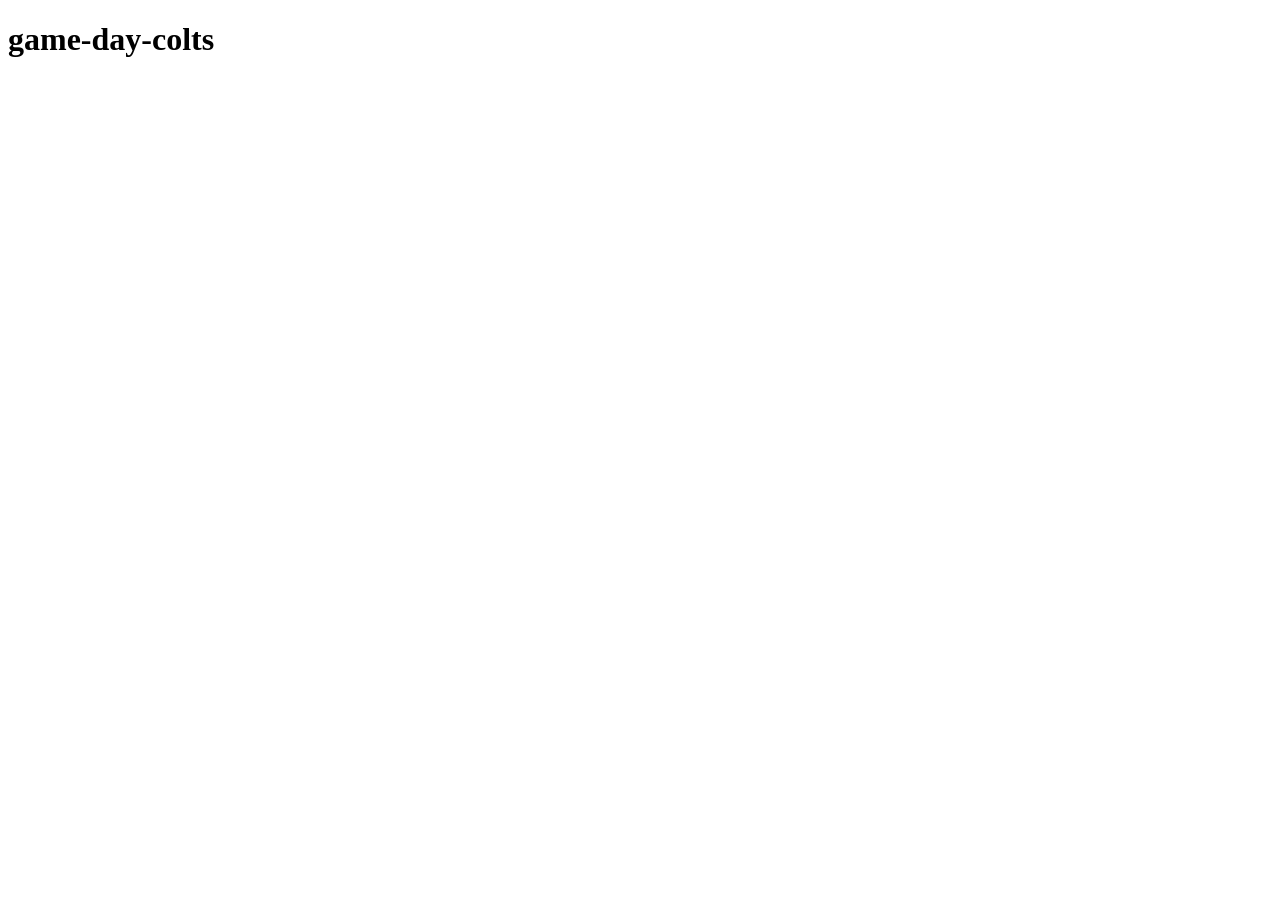
==== workers/game-day-colts/public/index.html @ 61f77a73 "Add game-day Worker configs and placeholder pages Co-Authored-By: Claude Haiku 5.5 <noreply@anthropi" ====
<!DOCTYPE html>
<html lang="en">
  <head>
    <meta charset="UTF-8" />
    <meta name="viewport" content="width=device-width, initial-scale=1.0" />
    <title>game-day-colts</title>
  </head>
  <body>
    <!-- PLACEHOLDER: replace with the game-day page HTML -->
    <h1>game-day-colts</h1>
  </body>
</html>
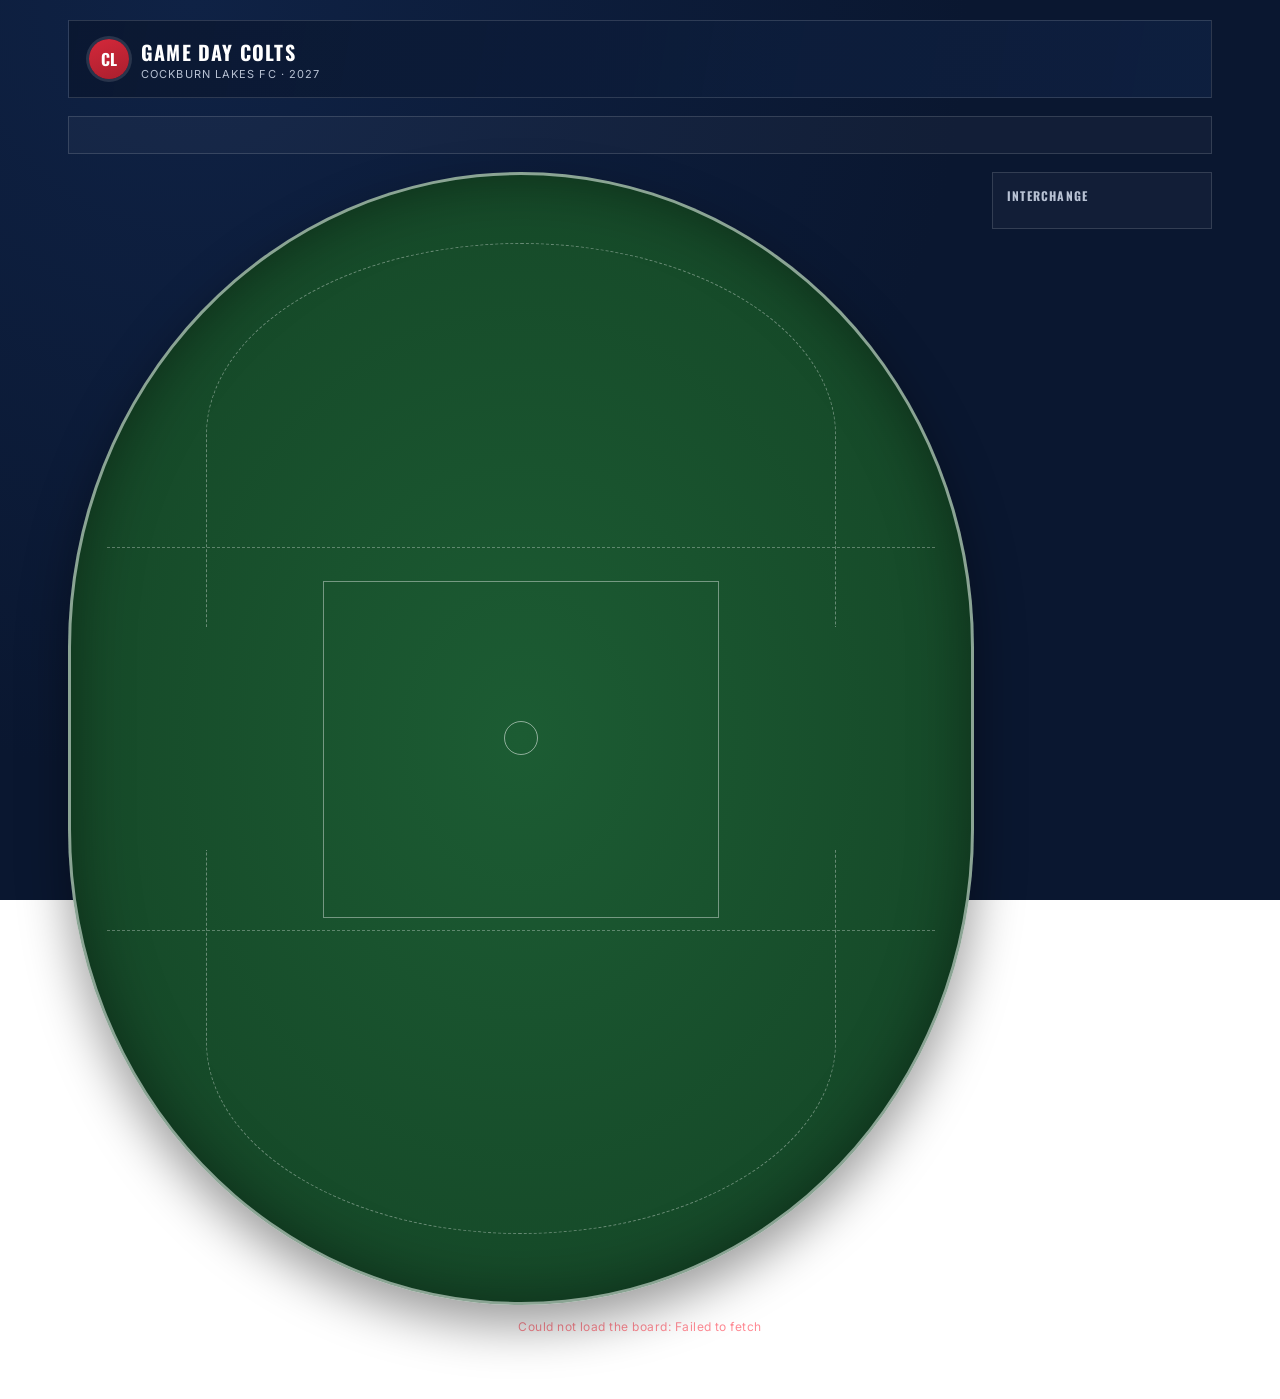
==== commit 4009c362: "Add Game Day grade pages (League, Colts, Reserves, Thirds) Each game-day Worker serves a read-only i" ====
--- a/workers/game-day-colts/public/index.html
+++ b/workers/game-day-colts/public/index.html
@@ -1,12 +1,305 @@
 <!DOCTYPE html>
 <html lang="en">
-  <head>
-    <meta charset="UTF-8" />
-    <meta name="viewport" content="width=device-width, initial-scale=1.0" />
-    <title>game-day-colts</title>
-  </head>
-  <body>
-    <!-- PLACEHOLDER: replace with the game-day page HTML -->
-    <h1>game-day-colts</h1>
-  </body>
+<head>
+<meta charset="UTF-8">
+<meta name="viewport" content="width=device-width, initial-scale=1.0">
+<title>Game Day Colts | Cockburn Lakes FC</title>
+<link rel="preconnect" href="https://fonts.googleapis.com">
+<link href="https://fonts.googleapis.com/css2?family=Inter:wght@400;700&family=Oswald:wght@700;900&display=swap" rel="stylesheet">
+<style>
+:root {
+  --navy: #0a1730;
+  --navy-2: #0f2245;
+  --red: #d4283a;
+  --red-dark: #a91f2e;
+  --silver: #b8c2d4;
+  --line: rgba(255,255,255,.14);
+}
+* { box-sizing: border-box; margin: 0; padding: 0; }
+body {
+  font-family: "Inter", -apple-system, BlinkMacSystemFont, "Segoe UI", sans-serif;
+  background: radial-gradient(circle at 15% 0%, var(--navy-2), var(--navy) 55%) fixed;
+  color: #fff;
+  min-height: 100vh;
+}
+h1, .display, .grade, .jumper, .pname, .pos-label, .arc-label, .line-label { font-family: "Oswald", "Arial Narrow", sans-serif; text-transform: uppercase; letter-spacing: .02em; }
+
+#app { max-width: 1180px; margin: 0 auto; padding: 20px 18px 60px; }
+
+.masthead { display: flex; align-items: center; justify-content: space-between; gap: 16px; padding: 16px 20px; border: 1px solid var(--line); background: linear-gradient(100deg, rgba(10,23,48,.9), rgba(15,34,69,.7)); margin-bottom: 18px; }
+.brand { display: flex; align-items: center; gap: 12px; }
+.brand-mark { width: 40px; height: 40px; border-radius: 50%; background: linear-gradient(160deg, var(--red), var(--red-dark)); display: grid; place-items: center; font: 900 16px/1 "Oswald", sans-serif; box-shadow: 0 0 0 3px rgba(255,255,255,.12); }
+.masthead h1 { font-size: 20px; letter-spacing: .06em; }
+.masthead .sub { color: var(--silver); font-size: 11px; letter-spacing: .1em; }
+.updated { font-size: 11px; color: var(--silver); letter-spacing: .06em; text-align: right; }
+
+.team-banner { text-align: center; padding: 18px; border: 1px solid var(--line); background: rgba(255,255,255,.03); margin-bottom: 18px; }
+.team-banner .club { font-size: 12px; letter-spacing: .18em; color: var(--silver); }
+.team-banner .grade { font: 900 30px/1.05 "Oswald", sans-serif; margin: 4px 0; }
+.team-banner .round { font-size: 13px; color: var(--silver); letter-spacing: .08em; margin-bottom: 6px; }
+.team-banner .versus { display: flex; align-items: center; justify-content: center; gap: 14px; font: 700 18px "Oswald", sans-serif; text-transform: uppercase; }
+.team-banner .versus .vs { color: var(--red); font-size: 12px; letter-spacing: .2em; }
+.team-banner .empty-note { font-size: 13px; color: var(--silver); }
+
+.board-layout { display: grid; grid-template-columns: 1fr 220px; gap: 18px; }
+.oval-wrap {
+  position: relative; aspect-ratio: 4 / 5;
+  background: radial-gradient(ellipse at center, #1c5c33 0%, #164a29 70%, #123f22 100%);
+  border-radius: 50% / 42%;
+  border: 3px solid rgba(255,255,255,.5);
+  box-shadow: inset 0 0 60px rgba(0,0,0,.4), 0 20px 50px rgba(0,0,0,.4);
+  overflow: hidden;
+}
+.oval-wrap::before, .oval-wrap::after {
+  content: ""; position: absolute; left: 15%; right: 15%; height: 34%;
+  border: 1px dashed rgba(255,255,255,.35); border-bottom: 0; border-radius: 50% 50% 0 0;
+}
+.oval-wrap::before { top: 6%; }
+.oval-wrap::after { bottom: 6%; transform: rotate(180deg); }
+.third-line { position: absolute; left: 4%; right: 4%; height: 0; border-top: 1px dashed rgba(255,255,255,.3); }
+.third-line.top { top: 33%; }
+.third-line.bottom { top: 67%; }
+.centre-square { position: absolute; left: 28%; right: 28%; top: 36%; height: 30%; border: 1px solid rgba(255,255,255,.4); }
+.centre-circle { position: absolute; left: 50%; top: 50%; width: 34px; height: 34px; margin: -17px 0 0 -17px; border: 1px solid rgba(255,255,255,.5); border-radius: 50%; }
+.arc-label { position: absolute; font: 700 13px "Oswald", sans-serif; color: rgba(255,255,255,.55); letter-spacing: .04em; }
+.arc-label.top { top: 3%; right: 4%; }
+.arc-label.bottom { bottom: 3%; left: 4%; }
+.line-label { position: absolute; left: -2px; font: 700 9px "Oswald", sans-serif; letter-spacing: .12em; color: rgba(255,255,255,.4); writing-mode: vertical-rl; text-orientation: mixed; }
+.line-label.backs { top: 6%; }
+.line-label.forwards { bottom: 6%; }
+
+.slot { position: absolute; transform: translate(-50%, -50%); width: 88px; text-align: center; z-index: 5; }
+.slot-card { padding-bottom: 2px; }
+.slot-card .jumper { font: 900 13px "Oswald", sans-serif; color: #fff; padding: 3px 4px 0; line-height: 1.1; min-height: 14px; }
+.slot-card .pname { font-size: 11px; font-weight: 700; color: #fff; padding: 6px 4px; line-height: 1.15; text-transform: none; letter-spacing: 0; }
+.slot-card .pos-label { font-size: 8px; letter-spacing: .07em; color: rgba(255,255,255,.85); text-transform: uppercase; margin-top: 3px; text-shadow: 0 1px 3px rgba(0,0,0,.8); }
+.slot-card[data-line="back"] .pname { background: var(--red); }
+.slot-card[data-line="mid"] .pname { background: #1c4fa8; }
+.slot-card[data-line="forward"] .pname { background: #1c7a3c; }
+.slot-card.empty .pname { background: rgba(255,255,255,.08); border: 1px dashed rgba(255,255,255,.3); color: rgba(255,255,255,.55); font-weight: 400; }
+
+.interchange-panel { border: 1px solid var(--line); background: rgba(255,255,255,.03); padding: 14px; height: fit-content; }
+.interchange-panel h3 { font: 700 12px "Oswald", sans-serif; letter-spacing: .1em; text-transform: uppercase; margin-bottom: 10px; color: var(--silver); }
+.ic-row { display: flex; align-items: center; gap: 8px; padding: 8px; margin-bottom: 8px; background: rgba(255,255,255,.06); border: 1px solid var(--line); font-size: 13px; }
+.ic-row .num { font: 900 11px "Oswald", sans-serif; color: var(--silver); width: 14px; }
+.ic-row .ic-name { font-weight: 700; }
+.ic-row.empty { color: rgba(255,255,255,.45); border-style: dashed; }
+
+.status-line { min-height: 20px; margin-top: 14px; text-align: center; font-size: 12px; color: var(--silver); letter-spacing: .04em; }
+.status-line.err { color: #ff8a94; }
+
+@media (max-width: 860px) {
+  .board-layout { grid-template-columns: 1fr; }
+  .slot { width: 76px; }
+  .slot-card .pname { font-size: 9px; }
+}
+</style>
+</head>
+<body>
+<div id="app">
+  <header class="masthead">
+    <div class="brand">
+      <div class="brand-mark">CL</div>
+      <div>
+        <h1>Game Day Colts</h1>
+        <div class="sub">COCKBURN LAKES FC &middot; 2027</div>
+      </div>
+    </div>
+    <div class="updated" id="updated"></div>
+  </header>
+
+  <section class="team-banner" id="banner"></section>
+
+  <div class="board-layout">
+    <div class="oval-wrap" id="oval">
+      <div class="arc-label top">50</div>
+      <div class="arc-label bottom">50</div>
+      <div class="line-label backs">BACKS</div>
+      <div class="line-label forwards">FORWARDS</div>
+      <div class="third-line top"></div>
+      <div class="third-line bottom"></div>
+      <div class="centre-square"></div>
+      <div class="centre-circle"></div>
+    </div>
+    <aside class="interchange-panel">
+      <h3>Interchange</h3>
+      <div id="interchange"></div>
+    </aside>
+  </div>
+
+  <div class="status-line" id="status"></div>
+</div>
+
+<script>
+// ---- Settings ----
+// Base URL of the coaches-board Worker (the API this page reads from).
+const API_BASE = "https://coaches-board.clfc2027.workers.dev";
+// Name of the grade on the board that this page shows (matched against the grade list).
+const GRADE_MATCH = "Colts";
+const PAGE_TITLE = "Game Day Colts";
+const BOARD_YEAR = 2027;
+const INTERCHANGE_COUNT = 4;
+// How often the page checks for a newly saved team (ms).
+const REFRESH_MS = 60000;
+
+// Same 17 positions and pitch coordinates as the coaches board.
+const POSITIONS = [
+  { id: "FULL_BACK", label: "Full Back", x: 50, y: 7, line: "back" },
+  { id: "BACK_POCKET_L", label: "Back Pocket", x: 26, y: 15, line: "back" },
+  { id: "BACK_POCKET_R", label: "Back Pocket", x: 74, y: 15, line: "back" },
+  { id: "BACK_FLANK_L", label: "Back Flank", x: 16, y: 26, line: "back" },
+  { id: "CENTRE_HALF_BACK", label: "Centre Half Back", x: 50, y: 24, line: "back" },
+  { id: "BACK_FLANK_R", label: "Back Flank", x: 84, y: 26, line: "back" },
+  { id: "WING_L", label: "Wing", x: 10, y: 44, line: "mid" },
+  { id: "RUCK", label: "Ruck", x: 41, y: 39, line: "mid" },
+  { id: "RUCK_ROVER", label: "Ruck Rover", x: 59, y: 39, line: "mid" },
+  { id: "CENTRE", label: "Centre", x: 41, y: 51, line: "mid" },
+  { id: "ROVER", label: "Rover", x: 59, y: 51, line: "mid" },
+  { id: "WING_R", label: "Wing", x: 90, y: 44, line: "mid" },
+  { id: "FORWARD_FLANK_L", label: "Forward Flank", x: 16, y: 69, line: "forward" },
+  { id: "CENTRE_HALF_FORWARD", label: "Centre Half Forward", x: 50, y: 71, line: "forward" },
+  { id: "FORWARD_FLANK_R", label: "Forward Flank", x: 84, y: 69, line: "forward" },
+  { id: "FORWARD_POCKET_L", label: "Forward Pocket", x: 26, y: 84, line: "forward" },
+  { id: "FULL_FORWARD", label: "Full Forward", x: 50, y: 92, line: "forward" },
+  { id: "FORWARD_POCKET_R", label: "Forward Pocket", x: 74, y: 84, line: "forward" }
+];
+
+// ---- Helpers ----
+function esc(value) {
+  return String(value ?? "")
+    .replace(/&/g, "&amp;")
+    .replace(/</g, "&lt;")
+    .replace(/>/g, "&gt;")
+    .replace(/"/g, "&quot;")
+    .replace(/'/g, "&#39;");
+}
+
+async function getJson(path) {
+  const res = await fetch(API_BASE + path, { cache: "no-store" });
+  const data = await res.json().catch(() => ({}));
+  if (!res.ok) throw new Error(data.error || "HTTP " + res.status);
+  return data;
+}
+
+function findGrade(grades) {
+  const target = GRADE_MATCH.trim().toLowerCase();
+  return (
+    grades.find((g) => (g.grade_name || "").trim().toLowerCase() === target) ||
+    grades.find((g) => (g.grade_name || "").toLowerCase().includes(target)) ||
+    null
+  );
+}
+
+function setStatus(message, isError) {
+  const el = document.getElementById("status");
+  el.textContent = message || "";
+  el.className = "status-line" + (isError ? " err" : "");
+}
+
+// ---- Rendering (read only) ----
+function renderBanner(grade, selection) {
+  const banner = document.getElementById("banner");
+  const gradeName = PAGE_TITLE;
+  if (!selection) {
+    banner.innerHTML = `
+      <div class="club">COCKBURN LAKES</div>
+      <div class="grade">${esc(gradeName)}</div>
+      <div class="empty-note">No team saved yet</div>`;
+    return;
+  }
+  const opponent = selection.opponent_name ? selection.opponent_name.toUpperCase() : "OPPONENT";
+  const details = [selection.match_date, selection.venue_name].filter(Boolean).join(" · ");
+  banner.innerHTML = `
+    <div class="club">COCKBURN LAKES</div>
+    <div class="grade">${esc(gradeName)}</div>
+    <div class="round">${esc(selection.round_name || "")}${details ? " · " + esc(details) : ""}</div>
+    <div class="versus"><span>COCKBURN LAKES</span><span class="vs">VS</span><span>${esc(opponent)}</span></div>`;
+}
+
+function renderSlot(pos, positions) {
+  const card = positions[pos.id];
+  const inner = card
+    ? `${card.jumper ? `<div class="jumper">${esc(card.jumper)}</div>` : ""}<div class="pname">${esc(card.name)}</div>`
+    : `<div class="pname">—</div>`;
+  return `
+    <div class="slot" style="left:${pos.x}%; top:${pos.y}%;">
+      <div class="slot-card ${card ? "" : "empty"}" data-line="${pos.line}">
+        ${inner}
+        <div class="pos-label">${esc(pos.label)}</div>
+      </div>
+    </div>`;
+}
+
+function renderBoard(positions) {
+  const oval = document.getElementById("oval");
+  const existing = oval.querySelectorAll(".slot");
+  existing.forEach((el) => el.remove());
+  oval.insertAdjacentHTML("beforeend", POSITIONS.map((pos) => renderSlot(pos, positions)).join(""));
+}
+
+function renderInterchange(interchange) {
+  const rows = [];
+  for (let i = 0; i < INTERCHANGE_COUNT; i++) {
+    const card = interchange[i];
+    rows.push(`
+      <div class="ic-row ${card ? "" : "empty"}">
+        <span class="num">${i + 1}</span>
+        <span class="ic-name">${card ? esc(card.name) : "—"}</span>
+      </div>`);
+  }
+  document.getElementById("interchange").innerHTML = rows.join("");
+}
+
+function render(grade, selection, positions, interchange) {
+  renderBanner(grade, selection);
+  renderBoard(positions || {});
+  renderInterchange(interchange || []);
+  document.getElementById("updated").textContent =
+    "Last checked " + new Date().toLocaleTimeString("en-AU", { hour: "numeric", minute: "2-digit" });
+}
+
+// ---- Data ----
+async function loadBoard() {
+  try {
+    const { grades } = await getJson("/api/grades");
+    const grade = findGrade(grades || []);
+    if (!grade) {
+      render(null, null, {}, []);
+      setStatus(`No ${BOARD_YEAR} ${GRADE_MATCH} grade found on the board yet.`);
+      return;
+    }
+
+    // The most recently saved round for this grade is the one shown.
+    const { history } = await getJson("/api/history?team_id=" + encodeURIComponent(grade.team_id));
+    if (!history || !history.length) {
+      render(grade, null, {}, []);
+      setStatus("");
+      return;
+    }
+
+    const round = history[0].round_name;
+    const data = await getJson(
+      "/api/team?team_id=" + encodeURIComponent(grade.team_id) + "&round=" + encodeURIComponent(round)
+    );
+    if (!data.selection) {
+      render(grade, null, {}, []);
+      setStatus("");
+      return;
+    }
+
+    render(grade, data.selection, data.positions, data.interchange);
+    setStatus("");
+  } catch (err) {
+    setStatus("Could not load the board: " + err.message, true);
+  }
+}
+
+// ---- Start ----
+loadBoard();
+setInterval(loadBoard, REFRESH_MS);
+document.addEventListener("visibilitychange", () => {
+  if (!document.hidden) loadBoard();
+});
+</script>
+</body>
 </html>
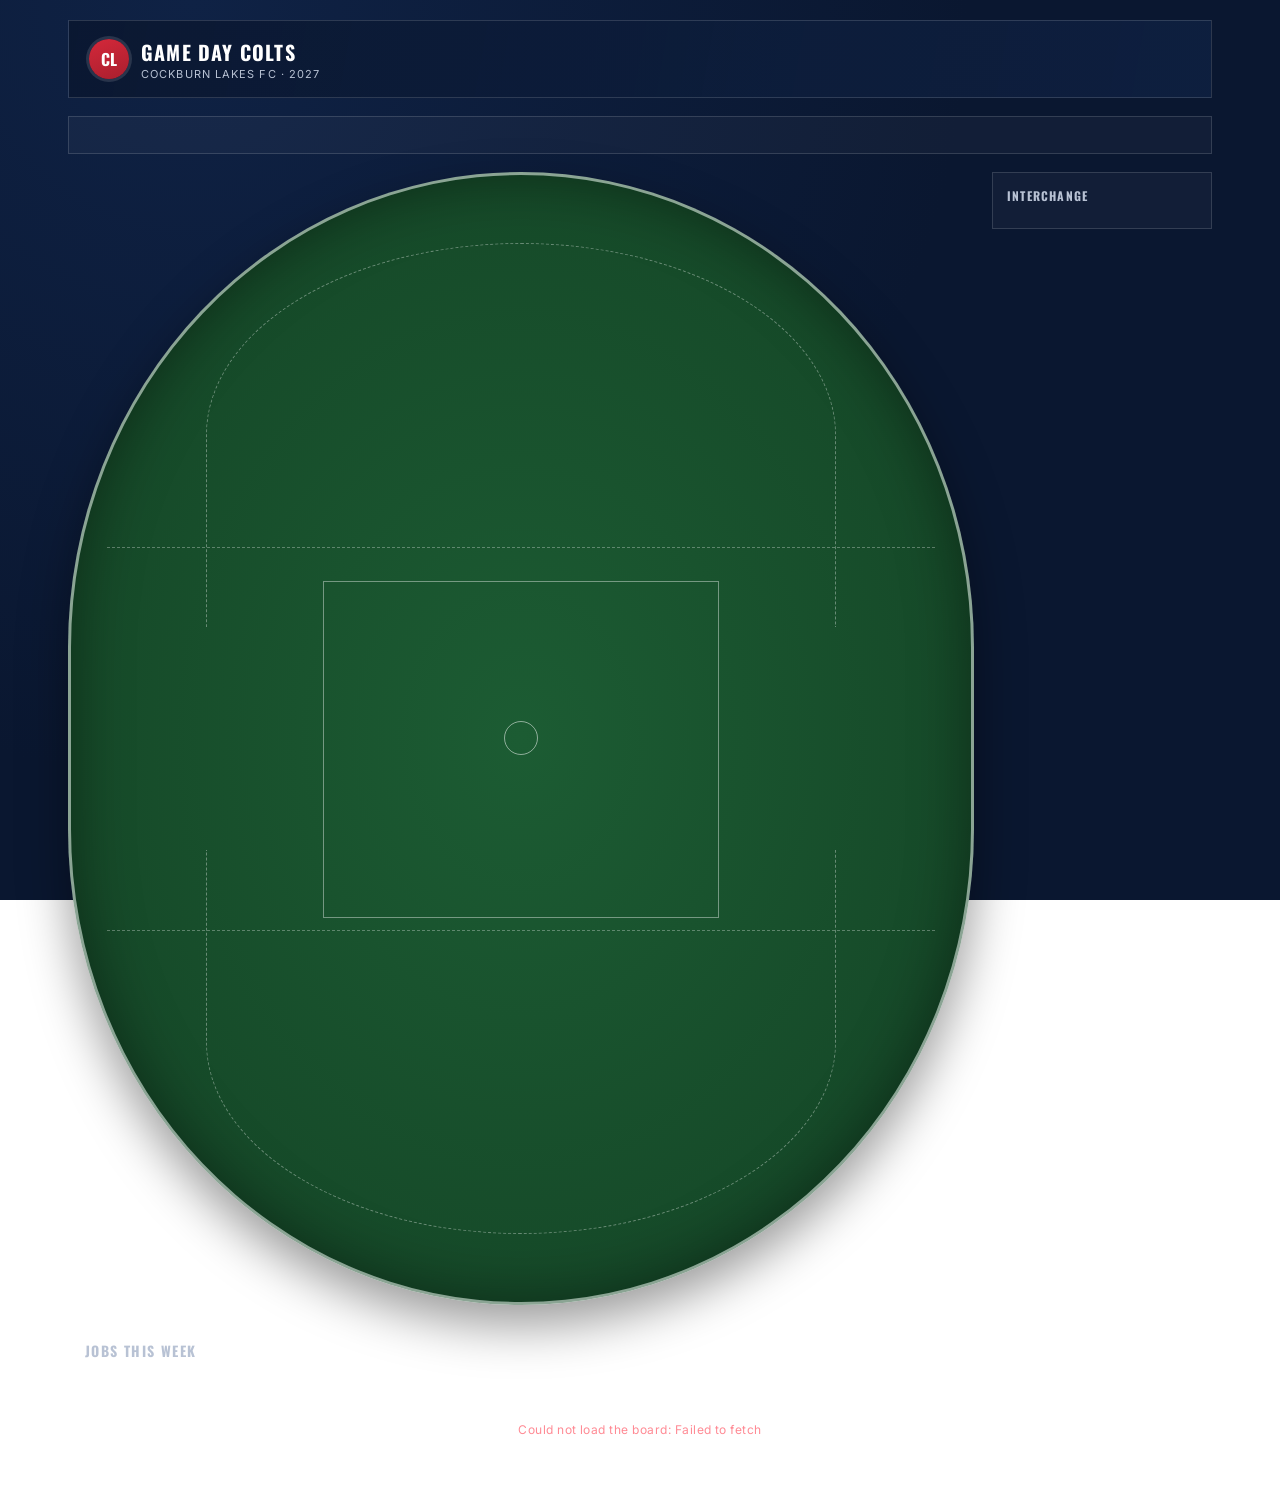
==== commit 2a93c0a1: "Add weekly Game Day jobs allocation and organiser dashboard - New game-day-jobs Worker: allocates ea" ====
--- a/workers/game-day-colts/public/index.html
+++ b/workers/game-day-colts/public/index.html
@@ -93,6 +93,12 @@
   .slot { width: 76px; }
   .slot-card .pname { font-size: 9px; }
 }
+.jobs-card { border: 1px solid var(--line); background: rgba(255,255,255,.03); padding: 16px; margin-top: 18px; }
+.jobs-card h2 { font: 700 14px "Oswald", sans-serif; letter-spacing: .1em; text-transform: uppercase; margin-bottom: 12px; color: var(--silver); }
+.jobs-game { margin-bottom: 12px; }
+.jobs-game-head { font: 700 13px "Oswald", sans-serif; text-transform: uppercase; letter-spacing: .06em; padding: 6px 8px; background: rgba(255,255,255,.06); margin-bottom: 4px; }
+.jobs-row { display: flex; justify-content: space-between; gap: 12px; padding: 7px 8px; border-bottom: 1px solid var(--line); font-size: 14px; }
+.jobs-empty { color: rgba(255,255,255,.45); font-style: italic; }
 </style>
 </head>
 <body>
@@ -127,6 +133,11 @@
     </aside>
   </div>
 
+  <section class="jobs-card" id="jobs">
+    <h2>Jobs this week</h2>
+    <div id="jobsBody"><div class="jobs-empty">Loading jobs…</div></div>
+  </section>
+
   <div class="status-line" id="status"></div>
 </div>
 
@@ -135,8 +146,12 @@
 // Base URL of the coaches-board Worker (the API this page reads from).
 const API_BASE = "https://coaches-board.clfc2027.workers.dev";
 // Name of the grade on the board that this page shows (matched against the grade list).
-const GRADE_MATCH = "Colts";
+const GRADE_MATCH = "B Grade";
 const PAGE_TITLE = "Game Day Colts";
+// Grade key used by the jobs Worker (league, colts, reserves or thirds).
+const GRADE_KEY = "colts";
+// Base URL of the game-day-jobs Worker (the jobs API this page reads from).
+const JOBS_API = "https://game-day-jobs.clfc2027.workers.dev";
 const BOARD_YEAR = 2027;
 const INTERCHANGE_COUNT = 4;
 // How often the page checks for a newly saved team (ms).
@@ -294,11 +309,58 @@
   }
 }
 
+// ---- Jobs (this grade's jobs for the week) ----
+async function fetchJson(url) {
+  const res = await fetch(url, { cache: "no-store" });
+  const data = await res.json().catch(() => ({}));
+  if (!res.ok) throw new Error(data.error || "HTTP " + res.status);
+  return data;
+}
+
+async function loadJobs() {
+  const body = document.getElementById("jobsBody");
+  try {
+    const data = await fetchJson(JOBS_API + "/api/jobs?grade=" + encodeURIComponent(GRADE_KEY));
+    renderJobs(data);
+  } catch (err) {
+    body.innerHTML = '<div class="jobs-empty">Could not load jobs: ' + esc(err.message) + "</div>";
+  }
+}
+
+function renderJobs(data) {
+  const body = document.getElementById("jobsBody");
+  if (!data.jobs || !data.jobs.length) {
+    body.innerHTML = '<div class="jobs-empty">No jobs allocated</div>';
+    return;
+  }
+  const games = [];
+  for (const job of data.jobs) {
+    let group = games.find((g) => g.game === job.game);
+    if (!group) {
+      group = { game: job.game, label: job.game_label, home: job.home, rows: [] };
+      games.push(group);
+    }
+    group.rows.push(job);
+  }
+  body.innerHTML = games
+    .map((g) => `
+      <div class="jobs-game">
+        <div class="jobs-game-head">${esc(g.label)} game &middot; ${g.home ? "Home" : "Away"}</div>
+        ${g.rows
+          .map((j) => `<div class="jobs-row"><span>${esc(j.label)}</span>${
+            j.name ? "<span>" + esc(j.name) + "</span>" : '<span class="jobs-empty">No jobs allocated</span>'
+          }</div>`)
+          .join("")}
+      </div>`)
+    .join("");
+}
+
 // ---- Start ----
 loadBoard();
-setInterval(loadBoard, REFRESH_MS);
+loadJobs();
+setInterval(() => { loadBoard(); loadJobs(); }, REFRESH_MS);
 document.addEventListener("visibilitychange", () => {
-  if (!document.hidden) loadBoard();
+  if (!document.hidden) { loadBoard(); loadJobs(); }
 });
 </script>
 </body>
